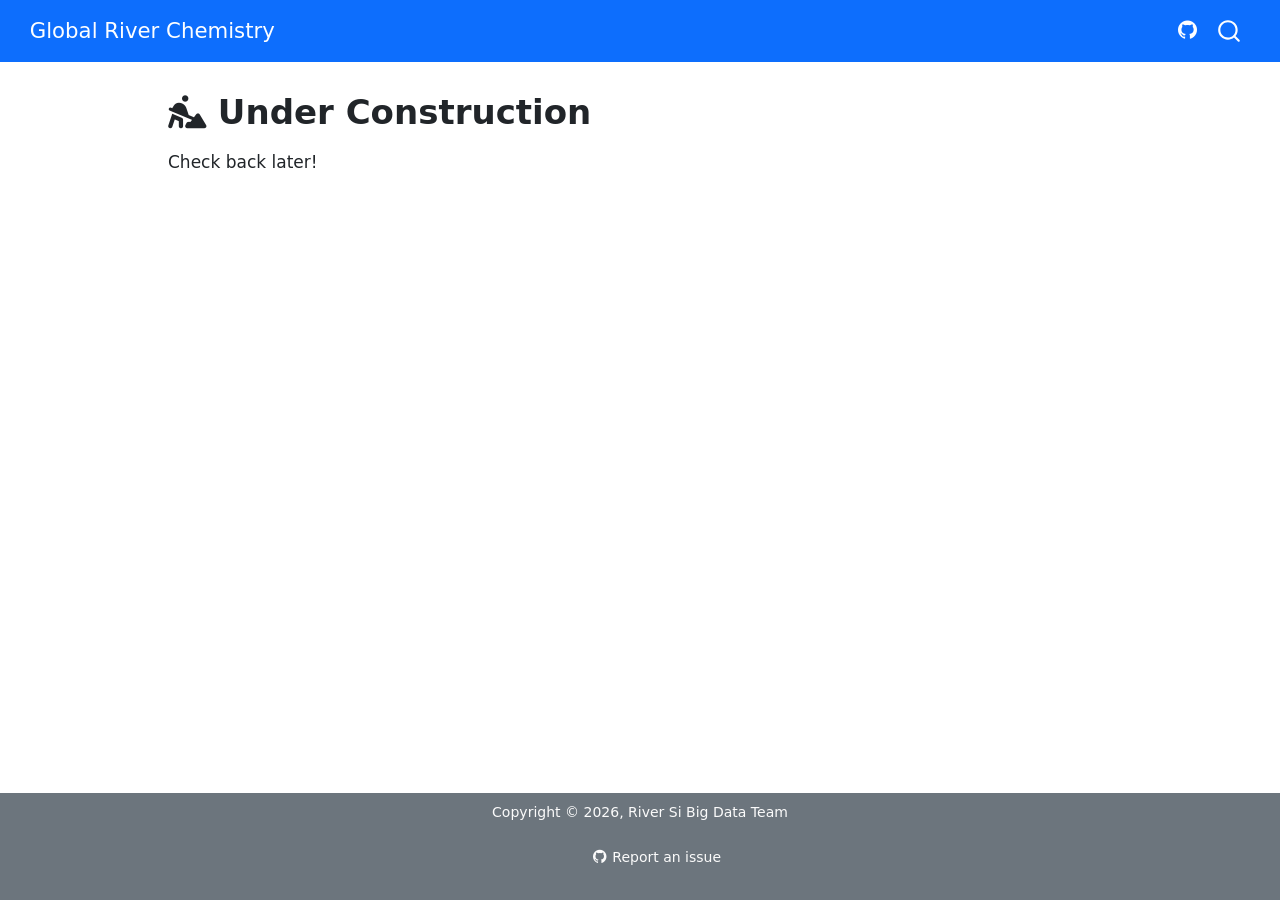
==== index.html @ 635e93dd "Built site for gh-pages" ====
<!DOCTYPE html>
<html xmlns="http://www.w3.org/1999/xhtml" lang="en" xml:lang="en"><head>

<meta charset="utf-8">
<meta name="generator" content="quarto-1.9.37">

<meta name="viewport" content="width=device-width, initial-scale=1.0, user-scalable=yes">


<title> Under Construction – Global River Chemistry</title>
<style>
/* Default styles provided by pandoc.
** See https://pandoc.org/MANUAL.html#variables-for-html for config info.
*/
code{white-space: pre-wrap;}
span.smallcaps{font-variant: small-caps;}
div.columns{display: flex; gap: min(4vw, 1.5em);}
div.column{flex: auto; overflow-x: auto;}
div.hanging-indent{margin-left: 1.5em; text-indent: -1.5em;}
ul.task-list{list-style: none;}
ul.task-list li input[type="checkbox"] {
  width: 0.8em;
  margin: 0 0.8em 0.2em -1em; /* quarto-specific, see https://github.com/quarto-dev/quarto-cli/issues/4556 */ 
  vertical-align: middle;
}
</style>


<script src="site_libs/quarto-nav/quarto-nav.js"></script>
<script src="site_libs/quarto-nav/headroom.min.js"></script>
<script src="site_libs/clipboard/clipboard.min.js"></script>
<script src="site_libs/quarto-search/autocomplete.umd.js"></script>
<script src="site_libs/quarto-search/fuse.min.js"></script>
<script src="site_libs/quarto-search/quarto-search.js"></script>
<meta name="quarto:offset" content="./">
<script src="site_libs/quarto-html/quarto.js" type="module"></script>
<script src="site_libs/quarto-html/tabsets/tabsets.js" type="module"></script>
<script src="site_libs/quarto-html/popper.min.js"></script>
<script src="site_libs/quarto-html/tippy.umd.min.js"></script>
<script src="site_libs/quarto-html/anchor.min.js"></script>
<link href="site_libs/quarto-html/tippy.css" rel="stylesheet">
<link href="site_libs/quarto-html/quarto-syntax-highlighting-7f8f88aac4f3542376d5c11b86a4c14d.css" rel="stylesheet" id="quarto-text-highlighting-styles">
<script src="site_libs/bootstrap/bootstrap.min.js"></script>
<link href="site_libs/bootstrap/bootstrap-icons.css" rel="stylesheet">
<link href="site_libs/bootstrap/bootstrap-3721641a3a90362bb9a60e92590b990d.min.css" rel="stylesheet" append-hash="true" id="quarto-bootstrap" data-mode="light">
<link href="site_libs/quarto-contrib/fontawesome6-6.7.2/all.min.css" rel="stylesheet">
<link href="site_libs/quarto-contrib/fontawesome6-6.7.2/latex-fontsize.css" rel="stylesheet">
<script id="quarto-search-options" type="application/json">{
  "location": "navbar",
  "copy-button": false,
  "collapse-after": 3,
  "panel-placement": "end",
  "type": "overlay",
  "limit": 50,
  "keyboard-shortcut": [
    "f",
    "/",
    "s"
  ],
  "show-item-context": false,
  "language": {
    "search-no-results-text": "No results",
    "search-matching-documents-text": "matching documents",
    "search-copy-link-title": "Copy link to search",
    "search-hide-matches-text": "Hide additional matches",
    "search-more-match-text": "more match in this document",
    "search-more-matches-text": "more matches in this document",
    "search-clear-button-title": "Clear",
    "search-text-placeholder": "",
    "search-detached-cancel-button-title": "Cancel",
    "search-submit-button-title": "Submit",
    "search-label": "Search"
  }
}</script>


</head>

<body class="nav-fixed quarto-light">

<div id="quarto-search-results"></div>
  <header id="quarto-header" class="headroom fixed-top">
    <nav class="navbar navbar-expand-lg " data-bs-theme="dark">
      <div class="navbar-container container-fluid">
      <div class="navbar-brand-container mx-auto">
    <a class="navbar-brand" href="./index.html">
    <span class="navbar-title">Global River Chemistry</span>
    </a>
  </div>
            <div id="quarto-search" class="" title="Search"></div>
          <button class="navbar-toggler" type="button" data-bs-toggle="collapse" data-bs-target="#navbarCollapse" aria-controls="navbarCollapse" role="menu" aria-expanded="false" aria-label="Toggle navigation" onclick="if (window.quartoToggleHeadroom) { window.quartoToggleHeadroom(); }">
  <span class="navbar-toggler-icon"></span>
</button>
          <div class="collapse navbar-collapse" id="navbarCollapse">
            <ul class="navbar-nav navbar-nav-scroll ms-auto">
  <li class="nav-item compact">
    <a class="nav-link" href="https://github.com/global-river-chem/global-river-chem.github.io"> <i class="bi bi-github" role="img">
</i> 
<span class="menu-text"></span></a>
  </li>  
</ul>
          </div> <!-- /navcollapse -->
            <div class="quarto-navbar-tools">
</div>
      </div> <!-- /container-fluid -->
    </nav>
</header>
<!-- content -->
<div id="quarto-content" class="quarto-container page-columns page-rows-contents page-layout-article page-navbar">
<!-- sidebar -->
<!-- margin-sidebar -->
    <div id="quarto-margin-sidebar" class="sidebar margin-sidebar zindex-bottom">
        
    </div>
<!-- main -->
<main class="content" id="quarto-document-content">

<header id="title-block-header" class="quarto-title-block default">
<div class="quarto-title">
<h1 class="title"><i class="fa-solid fa-person-digging" aria-label="person-digging"></i> Under Construction</h1>
</div>



<div class="quarto-title-meta">

    
  
    
  </div>
  


</header>


<p>Check back later!</p>



</main> <!-- /main -->
<script id="quarto-html-after-body" type="application/javascript">
  window.document.addEventListener("DOMContentLoaded", function (event) {
    const icon = "";
    const anchorJS = new window.AnchorJS();
    anchorJS.options = {
      placement: 'right',
      icon: icon
    };
    anchorJS.add('.anchored');
    const isCodeAnnotation = (el) => {
      for (const clz of el.classList) {
        if (clz.startsWith('code-annotation-')) {                     
          return true;
        }
      }
      return false;
    }
    const onCopySuccess = function(e) {
      // button target
      const button = e.trigger;
      // don't keep focus
      button.blur();
      // flash "checked"
      button.classList.add('code-copy-button-checked');
      var currentTitle = button.getAttribute("title");
      button.setAttribute("title", "Copied!");
      let tooltip;
      if (window.bootstrap) {
        button.setAttribute("data-bs-toggle", "tooltip");
        button.setAttribute("data-bs-placement", "left");
        button.setAttribute("data-bs-title", "Copied!");
        tooltip = new bootstrap.Tooltip(button, 
          { trigger: "manual", 
            customClass: "code-copy-button-tooltip",
            offset: [0, -8]});
        tooltip.show();    
      }
      setTimeout(function() {
        if (tooltip) {
          tooltip.hide();
          button.removeAttribute("data-bs-title");
          button.removeAttribute("data-bs-toggle");
          button.removeAttribute("data-bs-placement");
        }
        button.setAttribute("title", currentTitle);
        button.classList.remove('code-copy-button-checked');
      }, 1000);
      // clear code selection
      e.clearSelection();
    }
    const getTextToCopy = function(trigger) {
      const outerScaffold = trigger.parentElement.cloneNode(true);
      const codeEl = outerScaffold.querySelector('code');
      for (const childEl of codeEl.children) {
        if (isCodeAnnotation(childEl)) {
          childEl.remove();
        }
      }
      return codeEl.innerText;
    }
    const clipboard = new window.ClipboardJS('.code-copy-button:not([data-in-quarto-modal])', {
      text: getTextToCopy
    });
    clipboard.on('success', onCopySuccess);
    if (window.document.getElementById('quarto-embedded-source-code-modal')) {
      const clipboardModal = new window.ClipboardJS('.code-copy-button[data-in-quarto-modal]', {
        text: getTextToCopy,
        container: window.document.getElementById('quarto-embedded-source-code-modal')
      });
      clipboardModal.on('success', onCopySuccess);
    }
      var localhostRegex = new RegExp(/^(?:http|https):\/\/localhost\:?[0-9]*\//);
      var mailtoRegex = new RegExp(/^mailto:/);
        var filterRegex = new RegExp("https:\/\/global-river-chem\.github\.io\/");
      var isInternal = (href) => {
          return filterRegex.test(href) || localhostRegex.test(href) || mailtoRegex.test(href);
      }
      // Inspect non-navigation links and adorn them if external
     var links = window.document.querySelectorAll('a[href]:not(.nav-link):not(.navbar-brand):not(.toc-action):not(.sidebar-link):not(.sidebar-item-toggle):not(.pagination-link):not(.no-external):not([aria-hidden]):not(.dropdown-item):not(.quarto-navigation-tool):not(.about-link)');
      for (var i=0; i<links.length; i++) {
        const link = links[i];
        if (!isInternal(link.href)) {
          // undo the damage that might have been done by quarto-nav.js in the case of
          // links that we want to consider external
          if (link.dataset.originalHref !== undefined) {
            link.href = link.dataset.originalHref;
          }
            // target, if specified
            link.setAttribute("target", "_blank");
            if (link.getAttribute("rel") === null) {
              link.setAttribute("rel", "noopener");
            }
        }
      }
    function tippyHover(el, contentFn, onTriggerFn, onUntriggerFn) {
      const config = {
        allowHTML: true,
        maxWidth: 500,
        delay: 100,
        arrow: false,
        appendTo: function(el) {
            return el.parentElement;
        },
        interactive: true,
        interactiveBorder: 10,
        theme: 'quarto',
        placement: 'bottom-start',
      };
      if (contentFn) {
        config.content = contentFn;
      }
      if (onTriggerFn) {
        config.onTrigger = onTriggerFn;
      }
      if (onUntriggerFn) {
        config.onUntrigger = onUntriggerFn;
      }
      window.tippy(el, config); 
    }
    const noterefs = window.document.querySelectorAll('a[role="doc-noteref"]');
    for (var i=0; i<noterefs.length; i++) {
      const ref = noterefs[i];
      tippyHover(ref, function() {
        // use id or data attribute instead here
        let href = ref.getAttribute('data-footnote-href') || ref.getAttribute('href');
        try { href = new URL(href).hash; } catch {}
        const id = href.replace(/^#\/?/, "");
        const note = window.document.getElementById(id);
        if (note) {
          return note.innerHTML;
        } else {
          return "";
        }
      });
    }
    const xrefs = window.document.querySelectorAll('a.quarto-xref');
    const processXRef = (id, note) => {
      // Strip column container classes
      const stripColumnClz = (el) => {
        el.classList.remove("page-full", "page-columns");
        if (el.children) {
          for (const child of el.children) {
            stripColumnClz(child);
          }
        }
      }
      stripColumnClz(note)
      if (id === null || id.startsWith('sec-')) {
        // Special case sections, only their first couple elements
        const container = document.createElement("div");
        if (note.children && note.children.length > 2) {
          container.appendChild(note.children[0].cloneNode(true));
          for (let i = 1; i < note.children.length; i++) {
            const child = note.children[i];
            if (child.tagName === "P" && child.innerText === "") {
              continue;
            } else {
              container.appendChild(child.cloneNode(true));
              break;
            }
          }
          if (window.Quarto?.typesetMath) {
            window.Quarto.typesetMath(container);
          }
          return container.innerHTML
        } else {
          if (window.Quarto?.typesetMath) {
            window.Quarto.typesetMath(note);
          }
          return note.innerHTML;
        }
      } else {
        // Remove any anchor links if they are present
        const anchorLink = note.querySelector('a.anchorjs-link');
        if (anchorLink) {
          anchorLink.remove();
        }
        if (window.Quarto?.typesetMath) {
          window.Quarto.typesetMath(note);
        }
        if (note.classList.contains("callout")) {
          return note.outerHTML;
        } else {
          return note.innerHTML;
        }
      }
    }
    for (var i=0; i<xrefs.length; i++) {
      const xref = xrefs[i];
      tippyHover(xref, undefined, function(instance) {
        instance.disable();
        let url = xref.getAttribute('href');
        let hash = undefined; 
        if (url.startsWith('#')) {
          hash = url;
        } else {
          try { hash = new URL(url).hash; } catch {}
        }
        if (hash) {
          const id = hash.replace(/^#\/?/, "");
          const note = window.document.getElementById(id);
          if (note !== null) {
            try {
              const html = processXRef(id, note.cloneNode(true));
              instance.setContent(html);
            } finally {
              instance.enable();
              instance.show();
            }
          } else {
            // See if we can fetch this
            fetch(url.split('#')[0])
            .then(res => res.text())
            .then(html => {
              const parser = new DOMParser();
              const htmlDoc = parser.parseFromString(html, "text/html");
              const note = htmlDoc.getElementById(id);
              if (note !== null) {
                const html = processXRef(id, note);
                instance.setContent(html);
              } 
            }).finally(() => {
              instance.enable();
              instance.show();
            });
          }
        } else {
          // See if we can fetch a full url (with no hash to target)
          // This is a special case and we should probably do some content thinning / targeting
          fetch(url)
          .then(res => res.text())
          .then(html => {
            const parser = new DOMParser();
            const htmlDoc = parser.parseFromString(html, "text/html");
            const note = htmlDoc.querySelector('main.content');
            if (note !== null) {
              // This should only happen for chapter cross references
              // (since there is no id in the URL)
              // remove the first header
              if (note.children.length > 0 && note.children[0].tagName === "HEADER") {
                note.children[0].remove();
              }
              const html = processXRef(null, note);
              instance.setContent(html);
            } 
          }).finally(() => {
            instance.enable();
            instance.show();
          });
        }
      }, function(instance) {
      });
    }
        let selectedAnnoteEl;
        const selectorForAnnotation = ( cell, annotation) => {
          let cellAttr = 'data-code-cell="' + cell + '"';
          let lineAttr = 'data-code-annotation="' +  annotation + '"';
          const selector = 'span[' + cellAttr + '][' + lineAttr + ']';
          return selector;
        }
        const selectCodeLines = (annoteEl) => {
          const doc = window.document;
          const targetCell = annoteEl.getAttribute("data-target-cell");
          const targetAnnotation = annoteEl.getAttribute("data-target-annotation");
          const annoteSpan = window.document.querySelector(selectorForAnnotation(targetCell, targetAnnotation));
          const lines = annoteSpan.getAttribute("data-code-lines").split(",");
          const lineIds = lines.map((line) => {
            return targetCell + "-" + line;
          })
          let top = null;
          let height = null;
          let parent = null;
          if (lineIds.length > 0) {
              //compute the position of the single el (top and bottom and make a div)
              const el = window.document.getElementById(lineIds[0]);
              top = el.offsetTop;
              height = el.offsetHeight;
              parent = el.parentElement.parentElement;
            if (lineIds.length > 1) {
              const lastEl = window.document.getElementById(lineIds[lineIds.length - 1]);
              const bottom = lastEl.offsetTop + lastEl.offsetHeight;
              height = bottom - top;
            }
            if (top !== null && height !== null && parent !== null) {
              // cook up a div (if necessary) and position it 
              let div = window.document.getElementById("code-annotation-line-highlight");
              if (div === null) {
                div = window.document.createElement("div");
                div.setAttribute("id", "code-annotation-line-highlight");
                div.style.position = 'absolute';
                parent.appendChild(div);
              }
              div.style.top = top - 2 + "px";
              div.style.height = height + 4 + "px";
              div.style.left = 0;
              let gutterDiv = window.document.getElementById("code-annotation-line-highlight-gutter");
              if (gutterDiv === null) {
                gutterDiv = window.document.createElement("div");
                gutterDiv.setAttribute("id", "code-annotation-line-highlight-gutter");
                gutterDiv.style.position = 'absolute';
                const codeCell = window.document.getElementById(targetCell);
                const gutter = codeCell.querySelector('.code-annotation-gutter');
                gutter.appendChild(gutterDiv);
              }
              gutterDiv.style.top = top - 2 + "px";
              gutterDiv.style.height = height + 4 + "px";
            }
            selectedAnnoteEl = annoteEl;
          }
        };
        const unselectCodeLines = () => {
          const elementsIds = ["code-annotation-line-highlight", "code-annotation-line-highlight-gutter"];
          elementsIds.forEach((elId) => {
            const div = window.document.getElementById(elId);
            if (div) {
              div.remove();
            }
          });
          selectedAnnoteEl = undefined;
        };
          // Handle positioning of the toggle
      window.addEventListener(
        "resize",
        throttle(() => {
          elRect = undefined;
          if (selectedAnnoteEl) {
            selectCodeLines(selectedAnnoteEl);
          }
        }, 10)
      );
      function throttle(fn, ms) {
      let throttle = false;
      let timer;
        return (...args) => {
          if(!throttle) { // first call gets through
              fn.apply(this, args);
              throttle = true;
          } else { // all the others get throttled
              if(timer) clearTimeout(timer); // cancel #2
              timer = setTimeout(() => {
                fn.apply(this, args);
                timer = throttle = false;
              }, ms);
          }
        };
      }
        // Attach click handler to the DT
        const annoteDls = window.document.querySelectorAll('dt[data-target-cell]');
        for (const annoteDlNode of annoteDls) {
          annoteDlNode.addEventListener('click', (event) => {
            const clickedEl = event.target;
            if (clickedEl !== selectedAnnoteEl) {
              unselectCodeLines();
              const activeEl = window.document.querySelector('dt[data-target-cell].code-annotation-active');
              if (activeEl) {
                activeEl.classList.remove('code-annotation-active');
              }
              selectCodeLines(clickedEl);
              clickedEl.classList.add('code-annotation-active');
            } else {
              // Unselect the line
              unselectCodeLines();
              clickedEl.classList.remove('code-annotation-active');
            }
          });
        }
    const findCites = (el) => {
      const parentEl = el.parentElement;
      if (parentEl) {
        const cites = parentEl.dataset.cites;
        if (cites) {
          return {
            el,
            cites: cites.split(' ')
          };
        } else {
          return findCites(el.parentElement)
        }
      } else {
        return undefined;
      }
    };
    var bibliorefs = window.document.querySelectorAll('a[role="doc-biblioref"]');
    for (var i=0; i<bibliorefs.length; i++) {
      const ref = bibliorefs[i];
      const citeInfo = findCites(ref);
      if (citeInfo) {
        tippyHover(citeInfo.el, function() {
          var popup = window.document.createElement('div');
          citeInfo.cites.forEach(function(cite) {
            var citeDiv = window.document.createElement('div');
            citeDiv.classList.add('hanging-indent');
            citeDiv.classList.add('csl-entry');
            var biblioDiv = window.document.getElementById('ref-' + cite);
            if (biblioDiv) {
              citeDiv.innerHTML = biblioDiv.innerHTML;
            }
            popup.appendChild(citeDiv);
          });
          return popup.innerHTML;
        });
      }
    }
  });
  </script>
</div> <!-- /content -->
<footer class="footer">
  <div class="nav-footer">
    <div class="nav-footer-left">
      &nbsp;
    </div>   
    <div class="nav-footer-center">
<p>Copyright © 2026, River Si Big Data Team</p>
<div class="toc-actions"><ul><li><a href="https://github.com/global-river-chem/global-river-chem.github.io/issues/new" class="toc-action"><i class="bi bi-github"></i>Report an issue</a></li></ul></div></div>
    <div class="nav-footer-right">
      &nbsp;
    </div>
  </div>
</footer>




</body></html>
---- site_libs/quarto-html/tippy.css ----
.tippy-box[data-animation=fade][data-state=hidden]{opacity:0}[data-tippy-root]{max-width:calc(100vw - 10px)}.tippy-box{position:relative;background-color:#333;color:#fff;border-radius:4px;font-size:14px;line-height:1.4;white-space:normal;outline:0;transition-property:transform,visibility,opacity}.tippy-box[data-placement^=top]>.tippy-arrow{bottom:0}.tippy-box[data-placement^=top]>.tippy-arrow:before{bottom:-7px;left:0;border-width:8px 8px 0;border-top-color:initial;transform-origin:center top}.tippy-box[data-placement^=bottom]>.tippy-arrow{top:0}.tippy-box[data-placement^=bottom]>.tippy-arrow:before{top:-7px;left:0;border-width:0 8px 8px;border-bottom-color:initial;transform-origin:center bottom}.tippy-box[data-placement^=left]>.tippy-arrow{right:0}.tippy-box[data-placement^=left]>.tippy-arrow:before{border-width:8px 0 8px 8px;border-left-color:initial;right:-7px;transform-origin:center left}.tippy-box[data-placement^=right]>.tippy-arrow{left:0}.tippy-box[data-placement^=right]>.tippy-arrow:before{left:-7px;border-width:8px 8px 8px 0;border-right-color:initial;transform-origin:center right}.tippy-box[data-inertia][data-state=visible]{transition-timing-function:cubic-bezier(.54,1.5,.38,1.11)}.tippy-arrow{width:16px;height:16px;color:#333}.tippy-arrow:before{content:"";position:absolute;border-color:transparent;border-style:solid}.tippy-content{position:relative;padding:5px 9px;z-index:1}
---- site_libs/quarto-html/quarto-syntax-highlighting-7f8f88aac4f3542376d5c11b86a4c14d.css ----
/* quarto syntax highlight colors */
:root {
  --quarto-hl-ot-color: #003B4F;
  --quarto-hl-at-color: #657422;
  --quarto-hl-ss-color: #20794D;
  --quarto-hl-an-color: #5E5E5E;
  --quarto-hl-fu-color: #4758AB;
  --quarto-hl-st-color: #20794D;
  --quarto-hl-cf-color: #003B4F;
  --quarto-hl-op-color: #5E5E5E;
  --quarto-hl-er-color: #AD0000;
  --quarto-hl-bn-color: #AD0000;
  --quarto-hl-al-color: #AD0000;
  --quarto-hl-va-color: #111111;
  --quarto-hl-bu-color: inherit;
  --quarto-hl-ex-color: inherit;
  --quarto-hl-pp-color: #AD0000;
  --quarto-hl-in-color: #5E5E5E;
  --quarto-hl-vs-color: #20794D;
  --quarto-hl-wa-color: #5E5E5E;
  --quarto-hl-do-color: #5E5E5E;
  --quarto-hl-im-color: #00769E;
  --quarto-hl-ch-color: #20794D;
  --quarto-hl-dt-color: #AD0000;
  --quarto-hl-fl-color: #AD0000;
  --quarto-hl-co-color: #5E5E5E;
  --quarto-hl-cv-color: #5E5E5E;
  --quarto-hl-cn-color: #8f5902;
  --quarto-hl-sc-color: #5E5E5E;
  --quarto-hl-dv-color: #AD0000;
  --quarto-hl-kw-color: #003B4F;
}

/* other quarto variables */
:root {
  --quarto-font-monospace: SFMono-Regular, Menlo, Monaco, Consolas, "Liberation Mono", "Courier New", monospace;
}

/* syntax highlight based on Pandoc's rules */
pre > code.sourceCode > span {
  color: #003B4F;
}

code.sourceCode > span {
  color: #003B4F;
}

div.sourceCode,
div.sourceCode pre.sourceCode {
  color: #003B4F;
}

/* Normal */
code span {
  color: #003B4F;
}

/* Alert */
code span.al {
  color: #AD0000;
  font-style: inherit;
}

/* Annotation */
code span.an {
  color: #5E5E5E;
  font-style: inherit;
}

/* Attribute */
code span.at {
  color: #657422;
  font-style: inherit;
}

/* BaseN */
code span.bn {
  color: #AD0000;
  font-style: inherit;
}

/* BuiltIn */
code span.bu {
  font-style: inherit;
}

/* ControlFlow */
code span.cf {
  color: #003B4F;
  font-weight: bold;
  font-style: inherit;
}

/* Char */
code span.ch {
  color: #20794D;
  font-style: inherit;
}

/* Constant */
code span.cn {
  color: #8f5902;
  font-style: inherit;
}

/* Comment */
code span.co {
  color: #5E5E5E;
  font-style: inherit;
}

/* CommentVar */
code span.cv {
  color: #5E5E5E;
  font-style: italic;
}

/* Documentation */
code span.do {
  color: #5E5E5E;
  font-style: italic;
}

/* DataType */
code span.dt {
  color: #AD0000;
  font-style: inherit;
}

/* DecVal */
code span.dv {
  color: #AD0000;
  font-style: inherit;
}

/* Error */
code span.er {
  color: #AD0000;
  font-style: inherit;
}

/* Extension */
code span.ex {
  font-style: inherit;
}

/* Float */
code span.fl {
  color: #AD0000;
  font-style: inherit;
}

/* Function */
code span.fu {
  color: #4758AB;
  font-style: inherit;
}

/* Import */
code span.im {
  color: #00769E;
  font-style: inherit;
}

/* Information */
code span.in {
  color: #5E5E5E;
  font-style: inherit;
}

/* Keyword */
code span.kw {
  color: #003B4F;
  font-weight: bold;
  font-style: inherit;
}

/* Operator */
code span.op {
  color: #5E5E5E;
  font-style: inherit;
}

/* Other */
code span.ot {
  color: #003B4F;
  font-style: inherit;
}

/* Preprocessor */
code span.pp {
  color: #AD0000;
  font-style: inherit;
}

/* SpecialChar */
code span.sc {
  color: #5E5E5E;
  font-style: inherit;
}

/* SpecialString */
code span.ss {
  color: #20794D;
  font-style: inherit;
}

/* String */
code span.st {
  color: #20794D;
  font-style: inherit;
}

/* Variable */
code span.va {
  color: #111111;
  font-style: inherit;
}

/* VerbatimString */
code span.vs {
  color: #20794D;
  font-style: inherit;
}

/* Warning */
code span.wa {
  color: #5E5E5E;
  font-style: italic;
}

.prevent-inlining {
  content: "</";
}

/*# sourceMappingURL=789ad8cd35626ba772517505b42a116e.css.map */
---- site_libs/quarto-contrib/fontawesome6-6.7.2/latex-fontsize.css ----
.fa-tiny {
  font-size: 0.5em;
}
.fa-scriptsize {
  font-size: 0.7em;
}
.fa-footnotesize {
  font-size: 0.8em;
}
.fa-small {
  font-size: 0.9em;
}
.fa-normalsize {
  font-size: 1em;
}
.fa-large {
  font-size: 1.2em;
}
.fa-Large {
  font-size: 1.5em;
}
.fa-LARGE {
  font-size: 1.75em;
}
.fa-huge {
  font-size: 2em;
}
.fa-Huge {
  font-size: 2.5em;
}
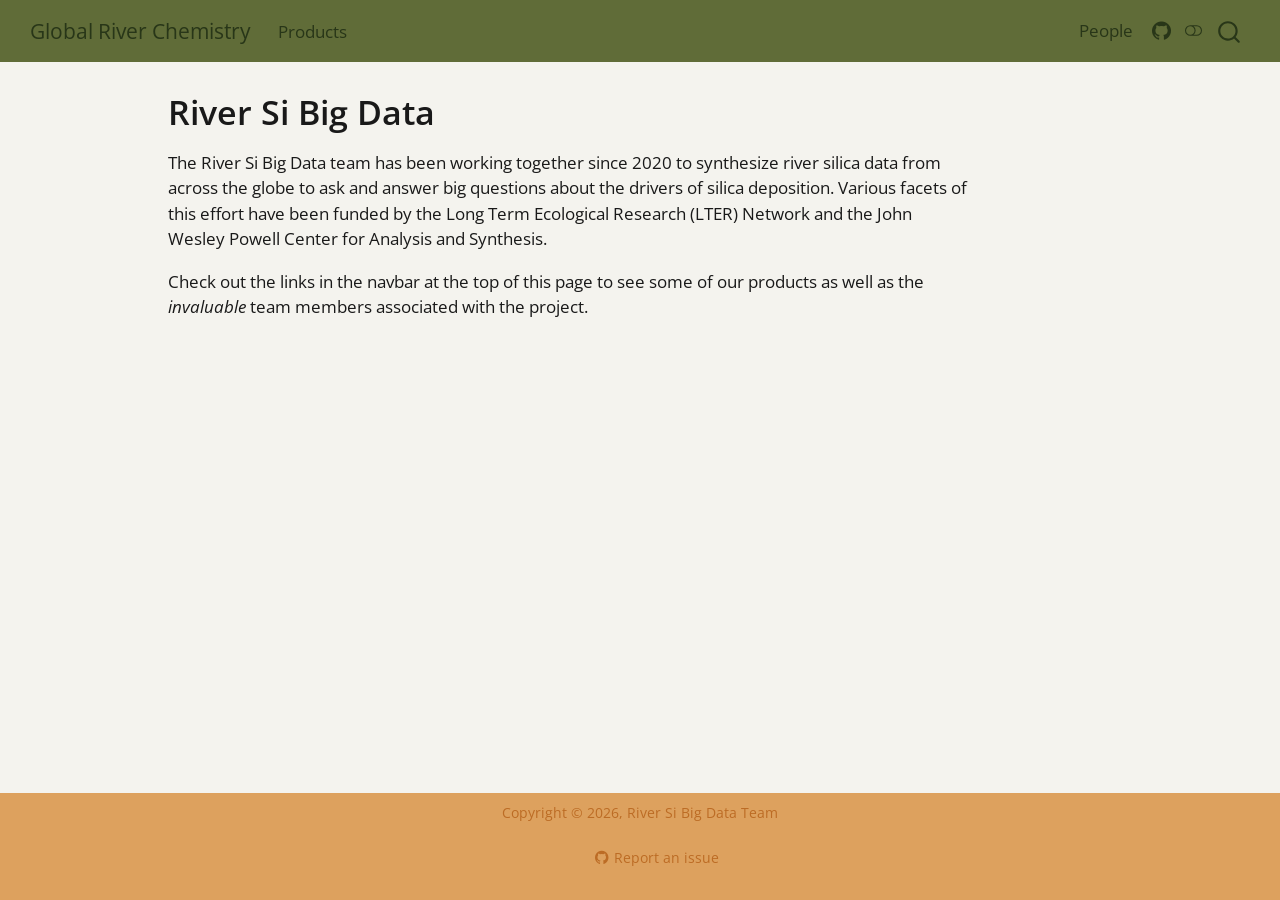
==== commit fba341ff: "Built site for gh-pages" ====
--- a/index.html
+++ b/index.html
@@ -7,7 +7,7 @@
 <meta name="viewport" content="width=device-width, initial-scale=1.0, user-scalable=yes">
 
 
-<title> Under Construction – Global River Chemistry</title>
+<title>River Si Big Data – Global River Chemistry</title>
 <style>
 /* Default styles provided by pandoc.
 ** See https://pandoc.org/MANUAL.html#variables-for-html for config info.
@@ -39,12 +39,14 @@
 <script src="site_libs/quarto-html/tippy.umd.min.js"></script>
 <script src="site_libs/quarto-html/anchor.min.js"></script>
 <link href="site_libs/quarto-html/tippy.css" rel="stylesheet">
-<link href="site_libs/quarto-html/quarto-syntax-highlighting-7f8f88aac4f3542376d5c11b86a4c14d.css" rel="stylesheet" id="quarto-text-highlighting-styles">
+<link href="site_libs/quarto-html/quarto-syntax-highlighting-7f8f88aac4f3542376d5c11b86a4c14d.css" rel="stylesheet" class="quarto-color-scheme" id="quarto-text-highlighting-styles">
+<link href="site_libs/quarto-html/quarto-syntax-highlighting-dark-d0ae9245876894da5ac7e18953ecc5cc.css" rel="stylesheet" class="quarto-color-scheme quarto-color-alternate" id="quarto-text-highlighting-styles">
+<link href="site_libs/quarto-html/quarto-syntax-highlighting-7f8f88aac4f3542376d5c11b86a4c14d.css" rel="stylesheet" class="quarto-color-scheme-extra" id="quarto-text-highlighting-styles">
 <script src="site_libs/bootstrap/bootstrap.min.js"></script>
 <link href="site_libs/bootstrap/bootstrap-icons.css" rel="stylesheet">
-<link href="site_libs/bootstrap/bootstrap-3721641a3a90362bb9a60e92590b990d.min.css" rel="stylesheet" append-hash="true" id="quarto-bootstrap" data-mode="light">
-<link href="site_libs/quarto-contrib/fontawesome6-6.7.2/all.min.css" rel="stylesheet">
-<link href="site_libs/quarto-contrib/fontawesome6-6.7.2/latex-fontsize.css" rel="stylesheet">
+<link href="site_libs/bootstrap/bootstrap-85ab2c8f7de04b84a4ba5e53dad170e4.min.css" rel="stylesheet" append-hash="true" class="quarto-color-scheme" id="quarto-bootstrap" data-mode="light">
+<link href="site_libs/bootstrap/bootstrap-dark-94af4f971fe142f5bb0c1eb411748166.min.css" rel="stylesheet" append-hash="true" class="quarto-color-scheme quarto-color-alternate" id="quarto-bootstrap" data-mode="dark">
+<link href="site_libs/bootstrap/bootstrap-85ab2c8f7de04b84a4ba5e53dad170e4.min.css" rel="stylesheet" append-hash="true" class="quarto-color-scheme-extra" id="quarto-bootstrap" data-mode="light">
 <script id="quarto-search-options" type="application/json">{
   "location": "navbar",
   "copy-button": false,
@@ -76,7 +78,169 @@
 
 </head>
 
-<body class="nav-fixed quarto-light">
+<body class="nav-fixed quarto-light"><script id="quarto-html-before-body" type="application/javascript">
+    const toggleBodyColorMode = (bsSheetEl) => {
+      const mode = bsSheetEl.getAttribute("data-mode");
+      const bodyEl = window.document.querySelector("body");
+      if (mode === "dark") {
+        bodyEl.classList.add("quarto-dark");
+        bodyEl.classList.remove("quarto-light");
+      } else {
+        bodyEl.classList.add("quarto-light");
+        bodyEl.classList.remove("quarto-dark");
+      }
+    }
+    const toggleBodyColorPrimary = () => {
+      const bsSheetEl = window.document.querySelector("link#quarto-bootstrap:not([rel=disabled-stylesheet])");
+      if (bsSheetEl) {
+        toggleBodyColorMode(bsSheetEl);
+      }
+    }
+    const setColorSchemeToggle = (alternate) => {
+      const toggles = window.document.querySelectorAll('.quarto-color-scheme-toggle');
+      for (let i=0; i < toggles.length; i++) {
+        const toggle = toggles[i];
+        if (toggle) {
+          if (alternate) {
+            toggle.classList.add("alternate");
+          } else {
+            toggle.classList.remove("alternate");
+          }
+        }
+      }
+    };
+    const toggleColorMode = (alternate) => {
+      // Switch the stylesheets
+      const primaryStylesheets = window.document.querySelectorAll('link.quarto-color-scheme:not(.quarto-color-alternate)');
+      const alternateStylesheets = window.document.querySelectorAll('link.quarto-color-scheme.quarto-color-alternate');
+      manageTransitions('#quarto-margin-sidebar .nav-link', false);
+      if (alternate) {
+        // note: dark is layered on light, we don't disable primary!
+        enableStylesheet(alternateStylesheets);
+        for (const sheetNode of alternateStylesheets) {
+          if (sheetNode.id === "quarto-bootstrap") {
+            toggleBodyColorMode(sheetNode);
+          }
+        }
+      } else {
+        disableStylesheet(alternateStylesheets);
+        enableStylesheet(primaryStylesheets)
+        toggleBodyColorPrimary();
+      }
+      manageTransitions('#quarto-margin-sidebar .nav-link', true);
+      // Switch the toggles
+      setColorSchemeToggle(alternate)
+      // Hack to workaround the fact that safari doesn't
+      // properly recolor the scrollbar when toggling (#1455)
+      if (navigator.userAgent.indexOf('Safari') > 0 && navigator.userAgent.indexOf('Chrome') == -1) {
+        manageTransitions("body", false);
+        window.scrollTo(0, 1);
+        setTimeout(() => {
+          window.scrollTo(0, 0);
+          manageTransitions("body", true);
+        }, 40);
+      }
+    }
+    const disableStylesheet = (stylesheets) => {
+      for (let i=0; i < stylesheets.length; i++) {
+        const stylesheet = stylesheets[i];
+        stylesheet.rel = 'disabled-stylesheet';
+      }
+    }
+    const enableStylesheet = (stylesheets) => {
+      for (let i=0; i < stylesheets.length; i++) {
+        const stylesheet = stylesheets[i];
+        if(stylesheet.rel !== 'stylesheet') { // for Chrome, which will still FOUC without this check
+          stylesheet.rel = 'stylesheet';
+        }
+      }
+    }
+    const manageTransitions = (selector, allowTransitions) => {
+      const els = window.document.querySelectorAll(selector);
+      for (let i=0; i < els.length; i++) {
+        const el = els[i];
+        if (allowTransitions) {
+          el.classList.remove('notransition');
+        } else {
+          el.classList.add('notransition');
+        }
+      }
+    }
+    const isFileUrl = () => {
+      return window.location.protocol === 'file:';
+    }
+    const hasAlternateSentinel = () => {
+      let styleSentinel = getColorSchemeSentinel();
+      if (styleSentinel !== null) {
+        return styleSentinel === "alternate";
+      } else {
+        return false;
+      }
+    }
+    const setStyleSentinel = (alternate) => {
+      const value = alternate ? "alternate" : "default";
+      if (!isFileUrl()) {
+        window.localStorage.setItem("quarto-color-scheme", value);
+      } else {
+        localAlternateSentinel = value;
+      }
+    }
+    const getColorSchemeSentinel = () => {
+      if (!isFileUrl()) {
+        const storageValue = window.localStorage.getItem("quarto-color-scheme");
+        return storageValue != null ? storageValue : localAlternateSentinel;
+      } else {
+        return localAlternateSentinel;
+      }
+    }
+    const toggleGiscusIfUsed = (isAlternate, darkModeDefault) => {
+      const baseTheme = document.querySelector('#giscus-base-theme')?.value ?? 'light';
+      const alternateTheme = document.querySelector('#giscus-alt-theme')?.value ?? 'dark';
+      let newTheme = '';
+      if(authorPrefersDark) {
+        newTheme = isAlternate ? baseTheme : alternateTheme;
+      } else {
+        newTheme = isAlternate ? alternateTheme : baseTheme;
+      }
+      const changeGiscusTheme = () => {
+        // From: https://github.com/giscus/giscus/issues/336
+        const sendMessage = (message) => {
+          const iframe = document.querySelector('iframe.giscus-frame');
+          if (!iframe) return;
+          iframe.contentWindow.postMessage({ giscus: message }, 'https://giscus.app');
+        }
+        sendMessage({
+          setConfig: {
+            theme: newTheme
+          }
+        });
+      }
+      const isGiscussLoaded = window.document.querySelector('iframe.giscus-frame') !== null;
+      if (isGiscussLoaded) {
+        changeGiscusTheme();
+      }
+    };
+    const authorPrefersDark = false;
+    const darkModeDefault = authorPrefersDark;
+      document.querySelector('link#quarto-text-highlighting-styles.quarto-color-scheme-extra').rel = 'disabled-stylesheet';
+      document.querySelector('link#quarto-bootstrap.quarto-color-scheme-extra').rel = 'disabled-stylesheet';
+    let localAlternateSentinel = darkModeDefault ? 'alternate' : 'default';
+    // Dark / light mode switch
+    window.quartoToggleColorScheme = () => {
+      // Read the current dark / light value
+      let toAlternate = !hasAlternateSentinel();
+      toggleColorMode(toAlternate);
+      setStyleSentinel(toAlternate);
+      toggleGiscusIfUsed(toAlternate, darkModeDefault);
+      window.dispatchEvent(new Event('resize'));
+    };
+    // Switch to dark mode if need be
+    if (hasAlternateSentinel()) {
+      toggleColorMode(true);
+    } else {
+      toggleColorMode(false);
+    }
+  </script>
 
 <div id="quarto-search-results"></div>
   <header id="quarto-header" class="headroom fixed-top">
@@ -92,7 +256,17 @@
   <span class="navbar-toggler-icon"></span>
 </button>
           <div class="collapse navbar-collapse" id="navbarCollapse">
+            <ul class="navbar-nav navbar-nav-scroll me-auto">
+  <li class="nav-item">
+    <a class="nav-link" href="./products.html"> 
+<span class="menu-text">Products</span></a>
+  </li>  
+</ul>
             <ul class="navbar-nav navbar-nav-scroll ms-auto">
+  <li class="nav-item">
+    <a class="nav-link" href="./people.html"> 
+<span class="menu-text">People</span></a>
+  </li>  
   <li class="nav-item compact">
     <a class="nav-link" href="https://github.com/global-river-chem/global-river-chem.github.io"> <i class="bi bi-github" role="img">
 </i> 
@@ -101,6 +275,7 @@
 </ul>
           </div> <!-- /navcollapse -->
             <div class="quarto-navbar-tools">
+  <a href="" class="quarto-color-scheme-toggle quarto-navigation-tool  px-1" onclick="window.quartoToggleColorScheme(); return false;" title="Toggle dark mode"><i class="bi"></i></a>
 </div>
       </div> <!-- /container-fluid -->
     </nav>
@@ -115,9 +290,10 @@
 <!-- main -->
 <main class="content" id="quarto-document-content">
 
+
 <header id="title-block-header" class="quarto-title-block default">
 <div class="quarto-title">
-<h1 class="title"><i class="fa-solid fa-person-digging" aria-label="person-digging"></i> Under Construction</h1>
+<h1 class="title">River Si Big Data</h1>
 </div>
 
 
@@ -134,13 +310,27 @@
 </header>
 
 
-<p>Check back later!</p>
+<p>The River Si Big Data team has been working together since 2020 to synthesize river silica data from across the globe to ask and answer big questions about the drivers of silica deposition. Various facets of this effort have been funded by the Long Term Ecological Research (LTER) Network and the John Wesley Powell Center for Analysis and Synthesis.</p>
+<p>Check out the links in the navbar at the top of this page to see some of our products as well as the <em>invaluable</em> team members associated with the project.</p>
 
 
 
 </main> <!-- /main -->
 <script id="quarto-html-after-body" type="application/javascript">
   window.document.addEventListener("DOMContentLoaded", function (event) {
+    // Ensure there is a toggle, if there isn't float one in the top right
+    if (window.document.querySelector('.quarto-color-scheme-toggle') === null) {
+      const a = window.document.createElement('a');
+      a.classList.add('top-right');
+      a.classList.add('quarto-color-scheme-toggle');
+      a.href = "";
+      a.onclick = function() { try { window.quartoToggleColorScheme(); } catch {} return false; };
+      const i = window.document.createElement("i");
+      i.classList.add('bi');
+      a.appendChild(i);
+      window.document.body.appendChild(a);
+    }
+    setColorSchemeToggle(hasAlternateSentinel())
     const icon = "";
     const anchorJS = new window.AnchorJS();
     anchorJS.options = {
--- a/site_libs/quarto-html/quarto-syntax-highlighting-dark-d0ae9245876894da5ac7e18953ecc5cc.css
+++ b/site_libs/quarto-html/quarto-syntax-highlighting-dark-d0ae9245876894da5ac7e18953ecc5cc.css
@@ -0,0 +1,219 @@
+/* quarto syntax highlight colors */
+:root {
+  --quarto-hl-al-color: #f07178;
+  --quarto-hl-an-color: #d4d0ab;
+  --quarto-hl-at-color: #00e0e0;
+  --quarto-hl-bn-color: #d4d0ab;
+  --quarto-hl-bu-color: #abe338;
+  --quarto-hl-ch-color: #abe338;
+  --quarto-hl-co-color: #f8f8f2;
+  --quarto-hl-cv-color: #ffd700;
+  --quarto-hl-cn-color: #ffd700;
+  --quarto-hl-cf-color: #ffa07a;
+  --quarto-hl-dt-color: #ffa07a;
+  --quarto-hl-dv-color: #d4d0ab;
+  --quarto-hl-do-color: #f8f8f2;
+  --quarto-hl-er-color: #f07178;
+  --quarto-hl-ex-color: #00e0e0;
+  --quarto-hl-fl-color: #d4d0ab;
+  --quarto-hl-fu-color: #ffa07a;
+  --quarto-hl-im-color: #abe338;
+  --quarto-hl-in-color: #d4d0ab;
+  --quarto-hl-kw-color: #ffa07a;
+  --quarto-hl-op-color: #ffa07a;
+  --quarto-hl-ot-color: #00e0e0;
+  --quarto-hl-pp-color: #dcc6e0;
+  --quarto-hl-re-color: #00e0e0;
+  --quarto-hl-sc-color: #abe338;
+  --quarto-hl-ss-color: #abe338;
+  --quarto-hl-st-color: #abe338;
+  --quarto-hl-va-color: #00e0e0;
+  --quarto-hl-vs-color: #abe338;
+  --quarto-hl-wa-color: #dcc6e0;
+}
+
+/* other quarto variables */
+:root {
+  --quarto-font-monospace: SFMono-Regular, Menlo, Monaco, Consolas, "Liberation Mono", "Courier New", monospace;
+}
+
+/* syntax highlight based on Pandoc's rules */
+pre > code.sourceCode > span {
+  color: #f8f8f2;
+}
+
+code.sourceCode > span {
+  color: #f8f8f2;
+}
+
+div.sourceCode,
+div.sourceCode pre.sourceCode {
+  color: #f8f8f2;
+}
+
+/* Normal */
+code span {
+  color: #f8f8f2;
+}
+
+/* Alert */
+code span.al {
+  color: #f07178;
+}
+
+/* Annotation */
+code span.an {
+  color: #d4d0ab;
+}
+
+/* Attribute */
+code span.at {
+  color: #00e0e0;
+}
+
+/* BaseN */
+code span.bn {
+  color: #d4d0ab;
+}
+
+/* BuiltIn */
+code span.bu {
+  color: #abe338;
+}
+
+/* ControlFlow */
+code span.cf {
+  font-weight: bold;
+  color: #ffa07a;
+}
+
+/* Char */
+code span.ch {
+  color: #abe338;
+}
+
+/* Constant */
+code span.cn {
+  color: #ffd700;
+}
+
+/* Comment */
+code span.co {
+  font-style: italic;
+  color: #f8f8f2;
+}
+
+/* CommentVar */
+code span.cv {
+  color: #ffd700;
+}
+
+/* Documentation */
+code span.do {
+  color: #f8f8f2;
+}
+
+/* DataType */
+code span.dt {
+  color: #ffa07a;
+}
+
+/* DecVal */
+code span.dv {
+  color: #d4d0ab;
+}
+
+/* Error */
+code span.er {
+  color: #f07178;
+  text-decoration: underline;
+}
+
+/* Extension */
+code span.ex {
+  font-weight: bold;
+  color: #00e0e0;
+}
+
+/* Float */
+code span.fl {
+  color: #d4d0ab;
+}
+
+/* Function */
+code span.fu {
+  color: #ffa07a;
+}
+
+/* Import */
+code span.im {
+  color: #abe338;
+}
+
+/* Information */
+code span.in {
+  color: #d4d0ab;
+}
+
+/* Keyword */
+code span.kw {
+  font-weight: bold;
+  color: #ffa07a;
+}
+
+/* Operator */
+code span.op {
+  color: #ffa07a;
+}
+
+/* Other */
+code span.ot {
+  color: #00e0e0;
+}
+
+/* Preprocessor */
+code span.pp {
+  color: #dcc6e0;
+}
+
+/* RegionMarker */
+code span.re {
+  background-color: #f8f8f2;
+  color: #00e0e0;
+}
+
+/* SpecialChar */
+code span.sc {
+  color: #abe338;
+}
+
+/* SpecialString */
+code span.ss {
+  color: #abe338;
+}
+
+/* String */
+code span.st {
+  color: #abe338;
+}
+
+/* Variable */
+code span.va {
+  color: #00e0e0;
+}
+
+/* VerbatimString */
+code span.vs {
+  color: #abe338;
+}
+
+/* Warning */
+code span.wa {
+  color: #dcc6e0;
+}
+
+.prevent-inlining {
+  content: "</";
+}
+
+/*# sourceMappingURL=e2dac9153eaf3c552d5043f9565d03d7.css.map */
